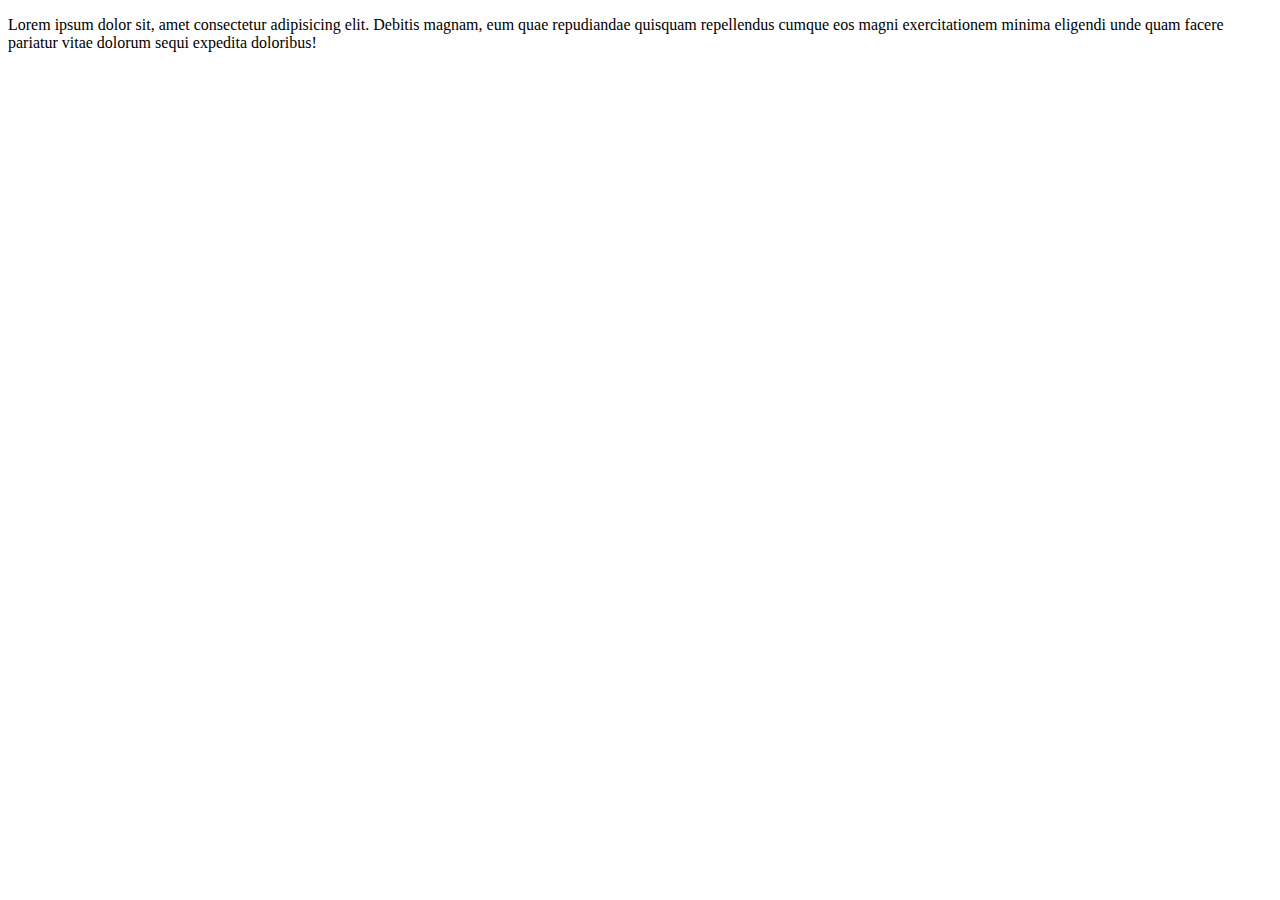
==== main.html @ daeb00fc "mysite" ====
<!DOCTYPE html>
<html lang="ko">
<head>
    <meta charset="UTF-8">
    <meta name="viewport" content="width=device-width, initial-scale=1.0">
    <title>Document</title>
</head>
<body>
    <div class="container">
        <p>Lorem ipsum dolor sit, amet consectetur adipisicing elit. Debitis magnam, eum quae repudiandae quisquam repellendus cumque eos magni exercitationem minima eligendi unde quam facere pariatur vitae dolorum sequi expedita doloribus!</p>
    </div>

</body>
</html>
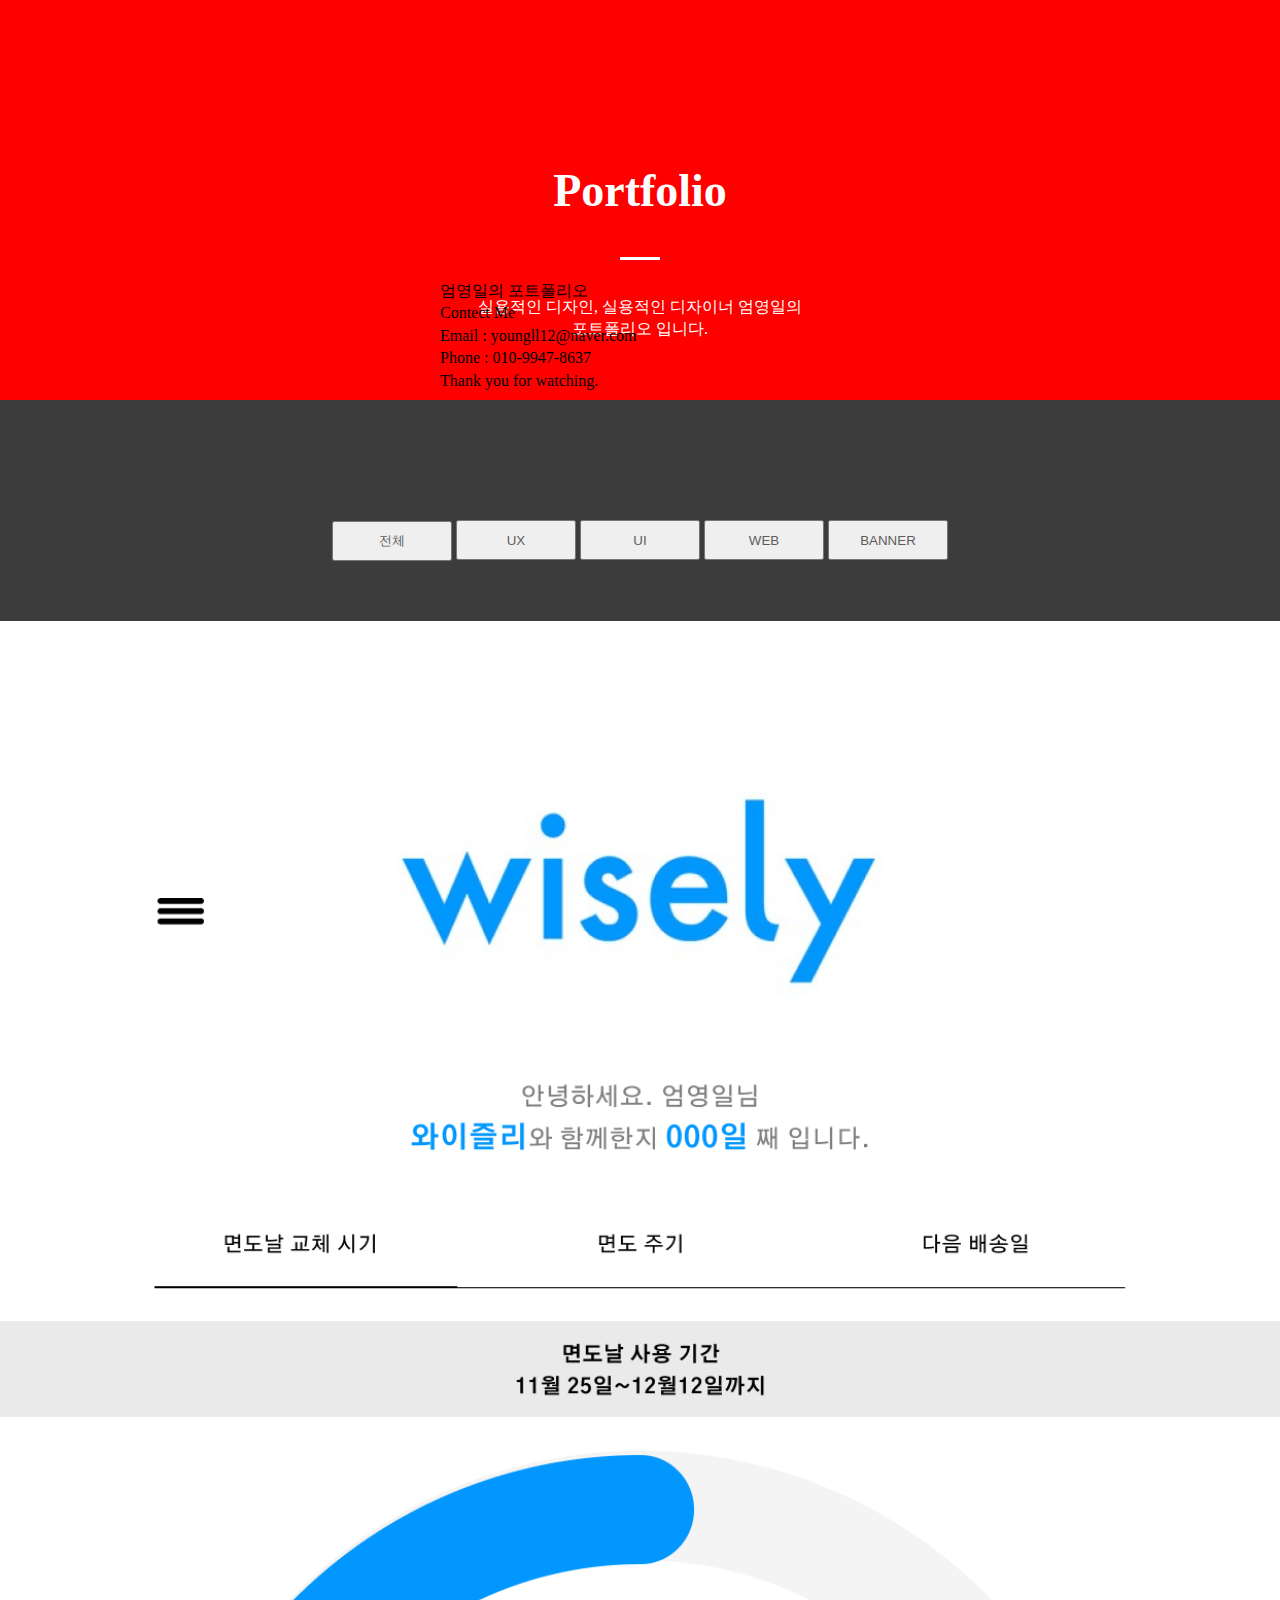
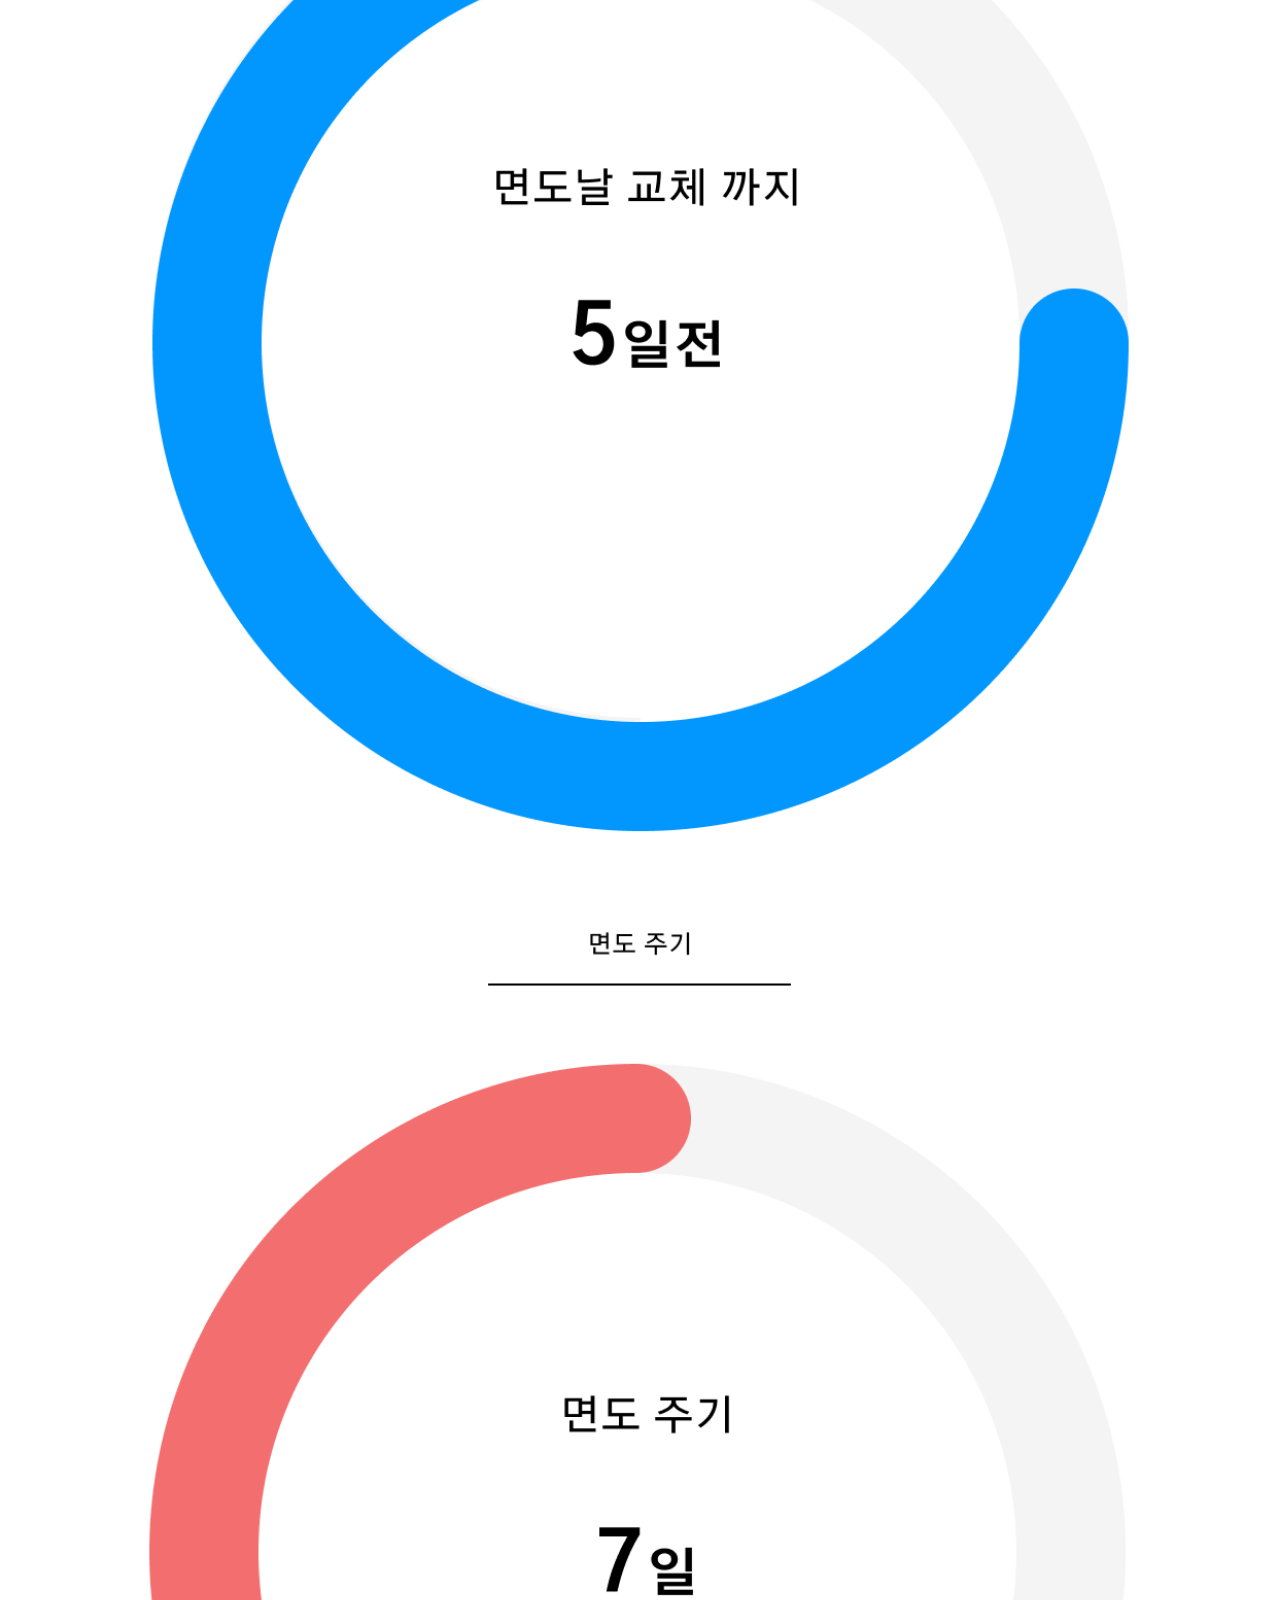
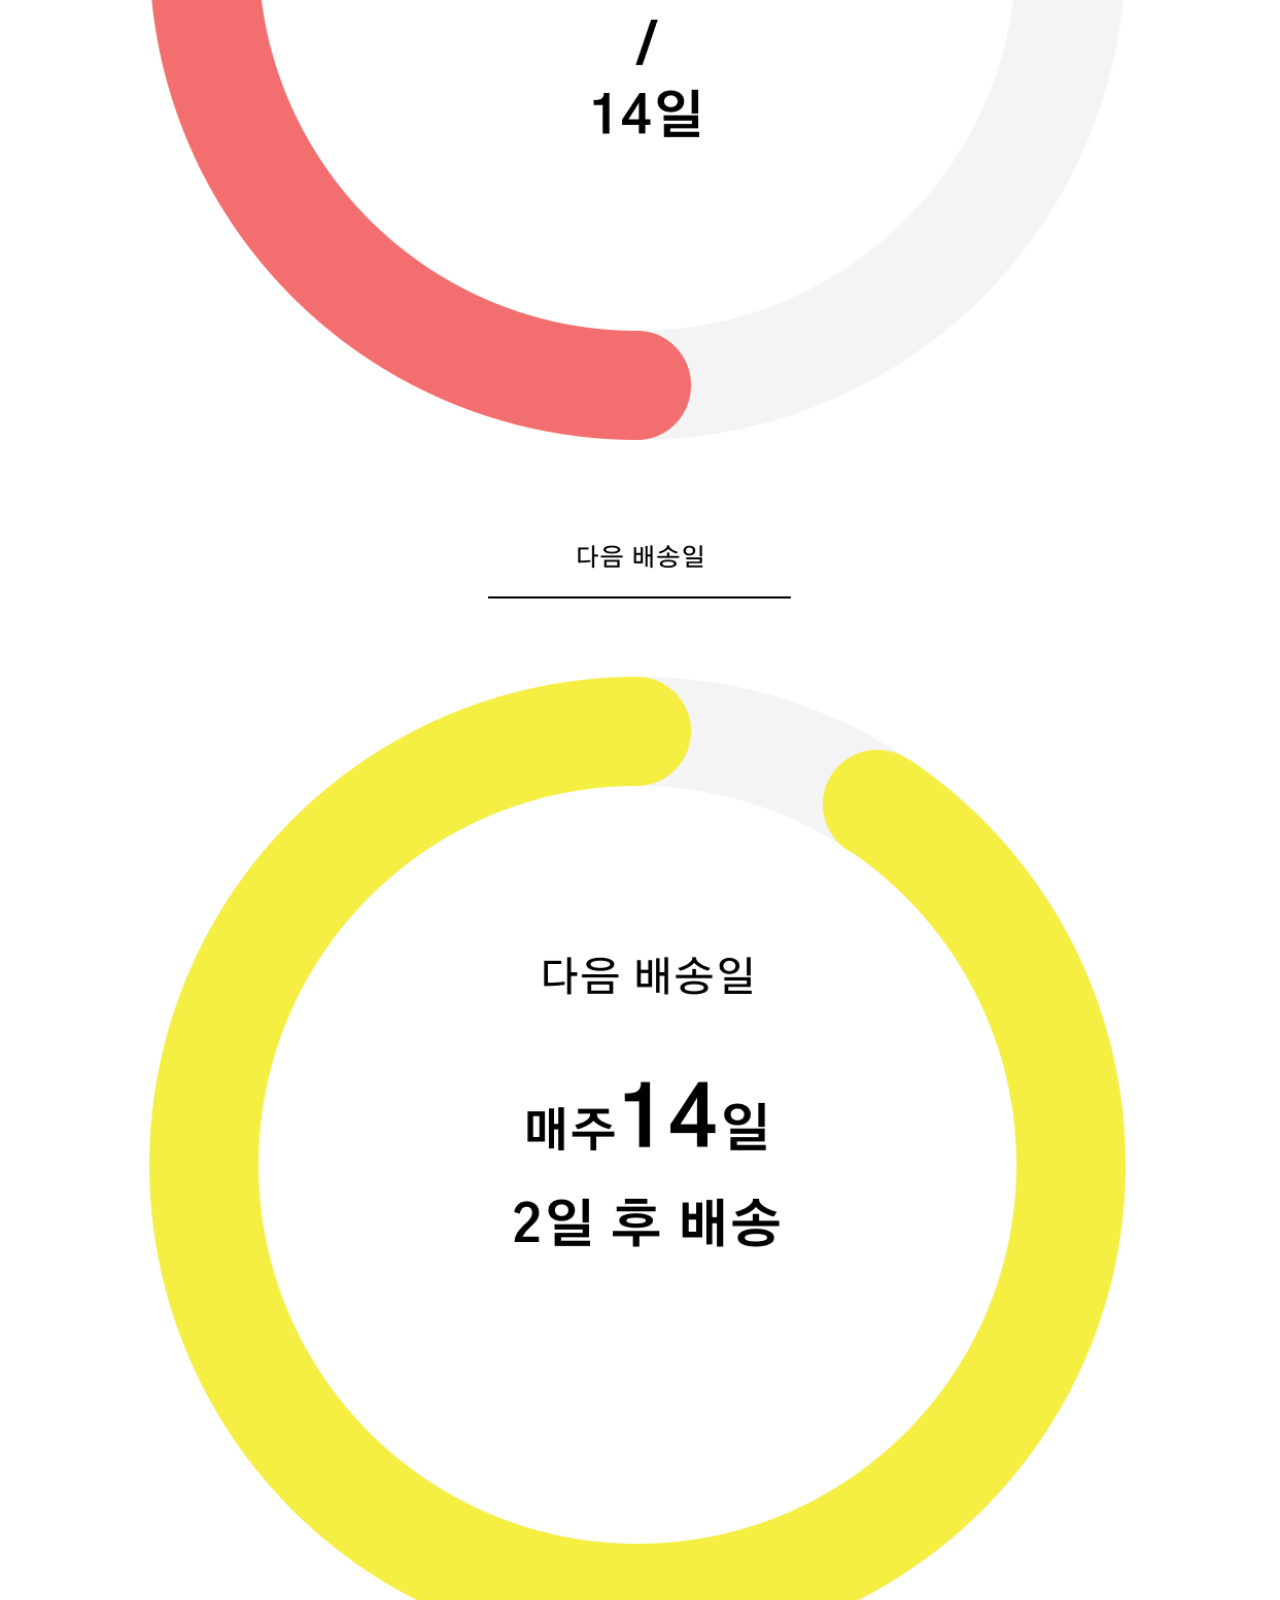
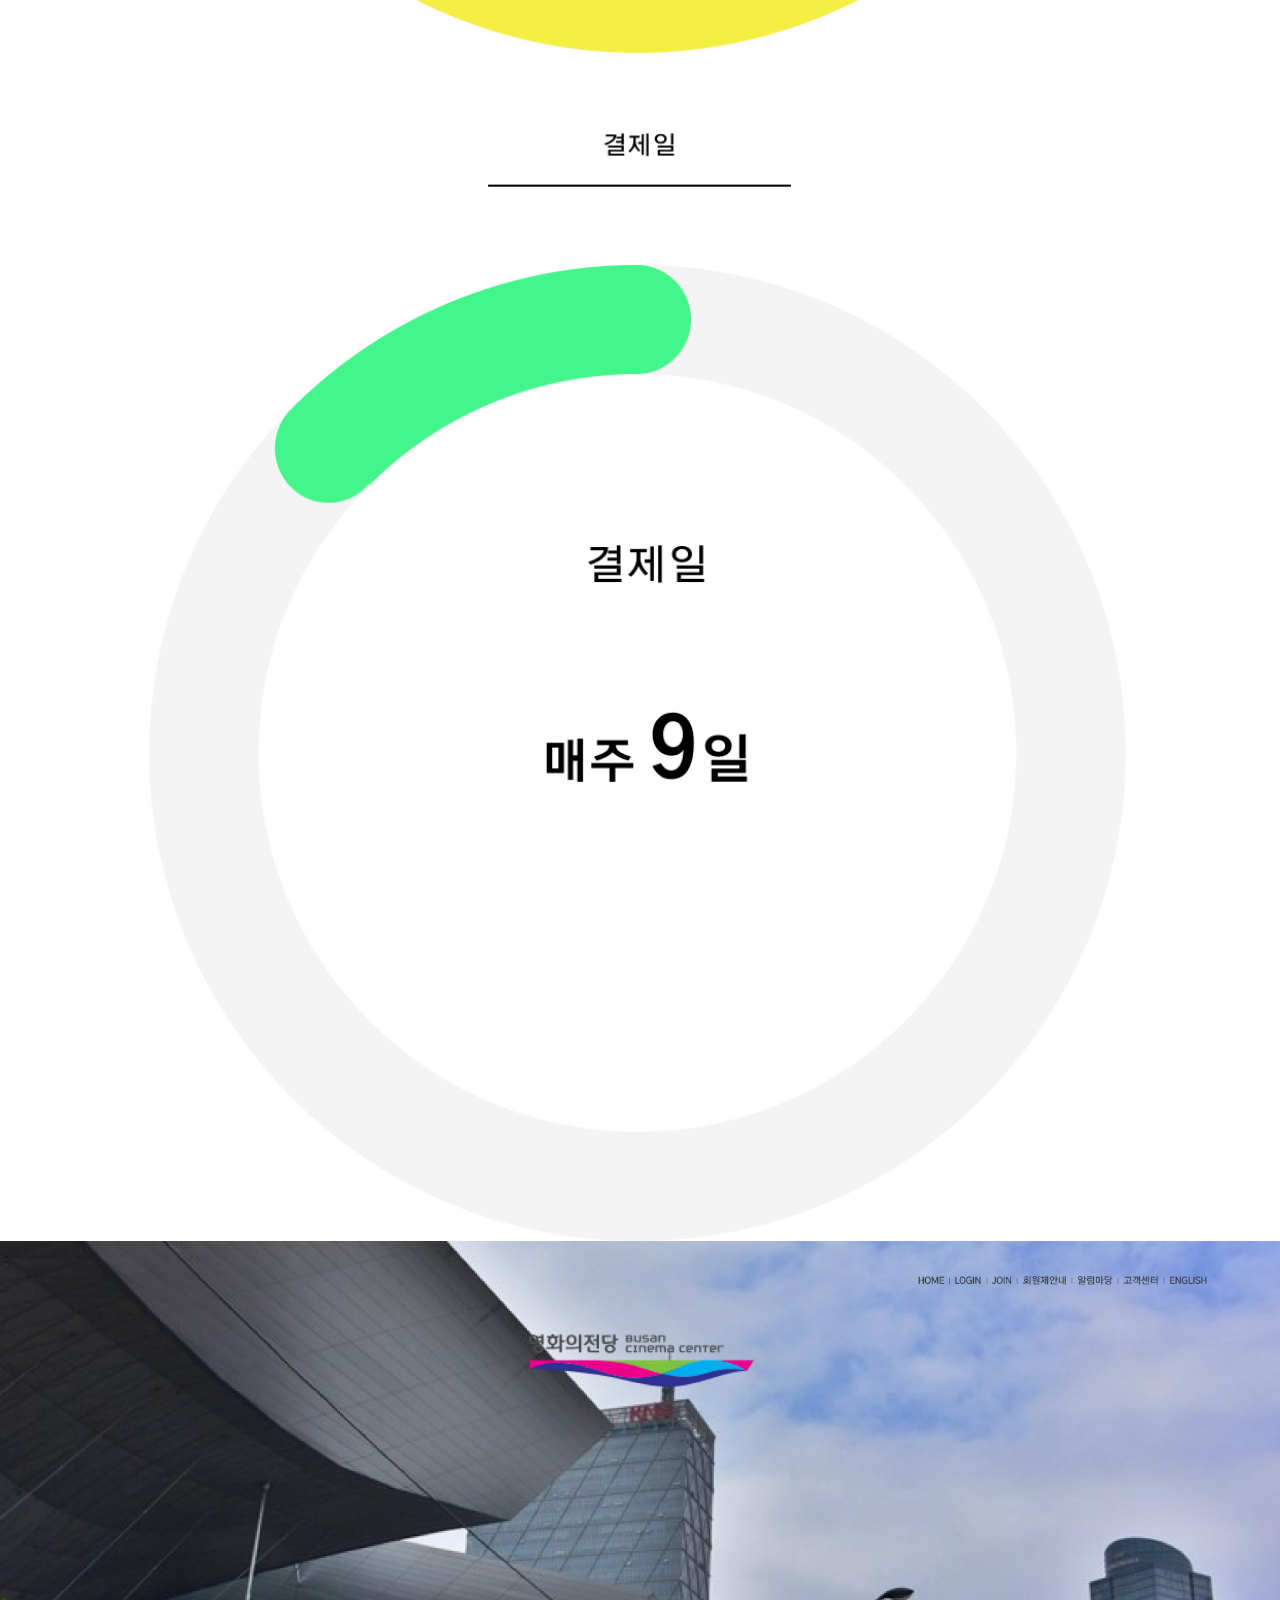
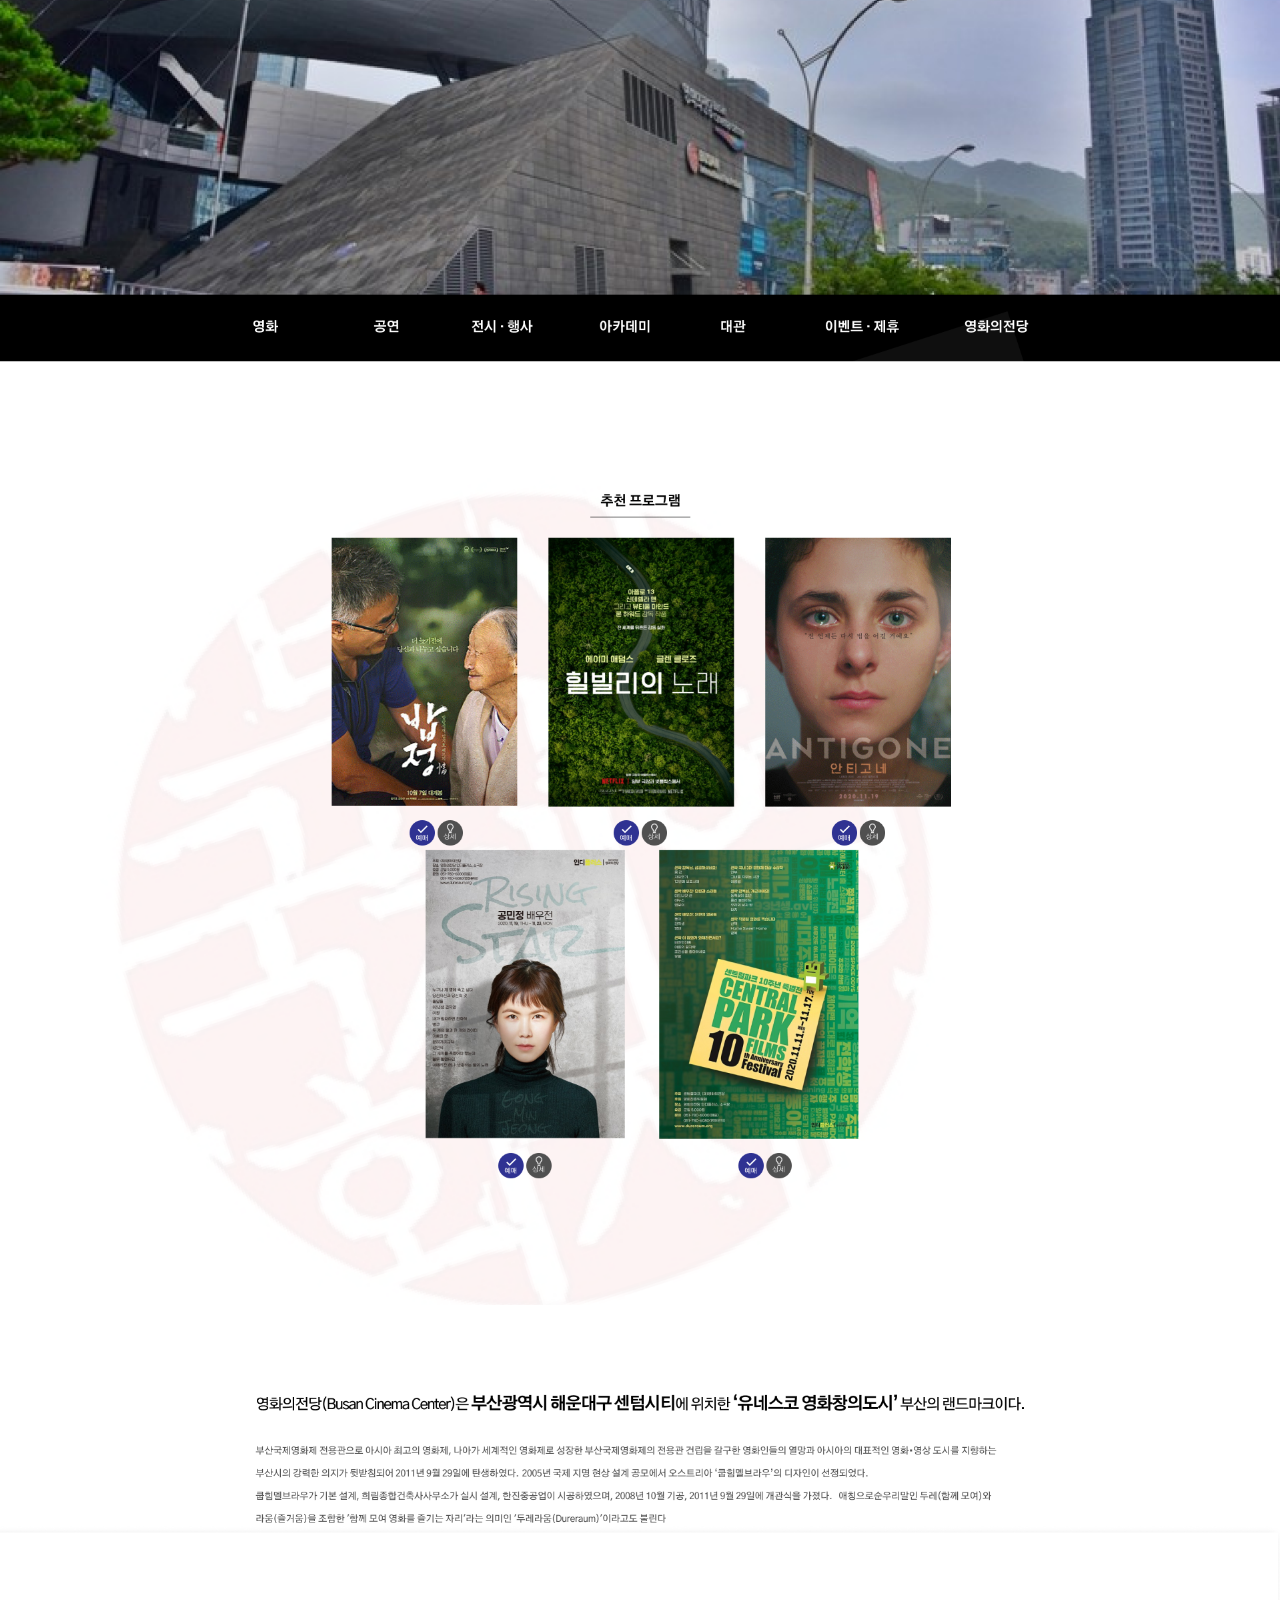
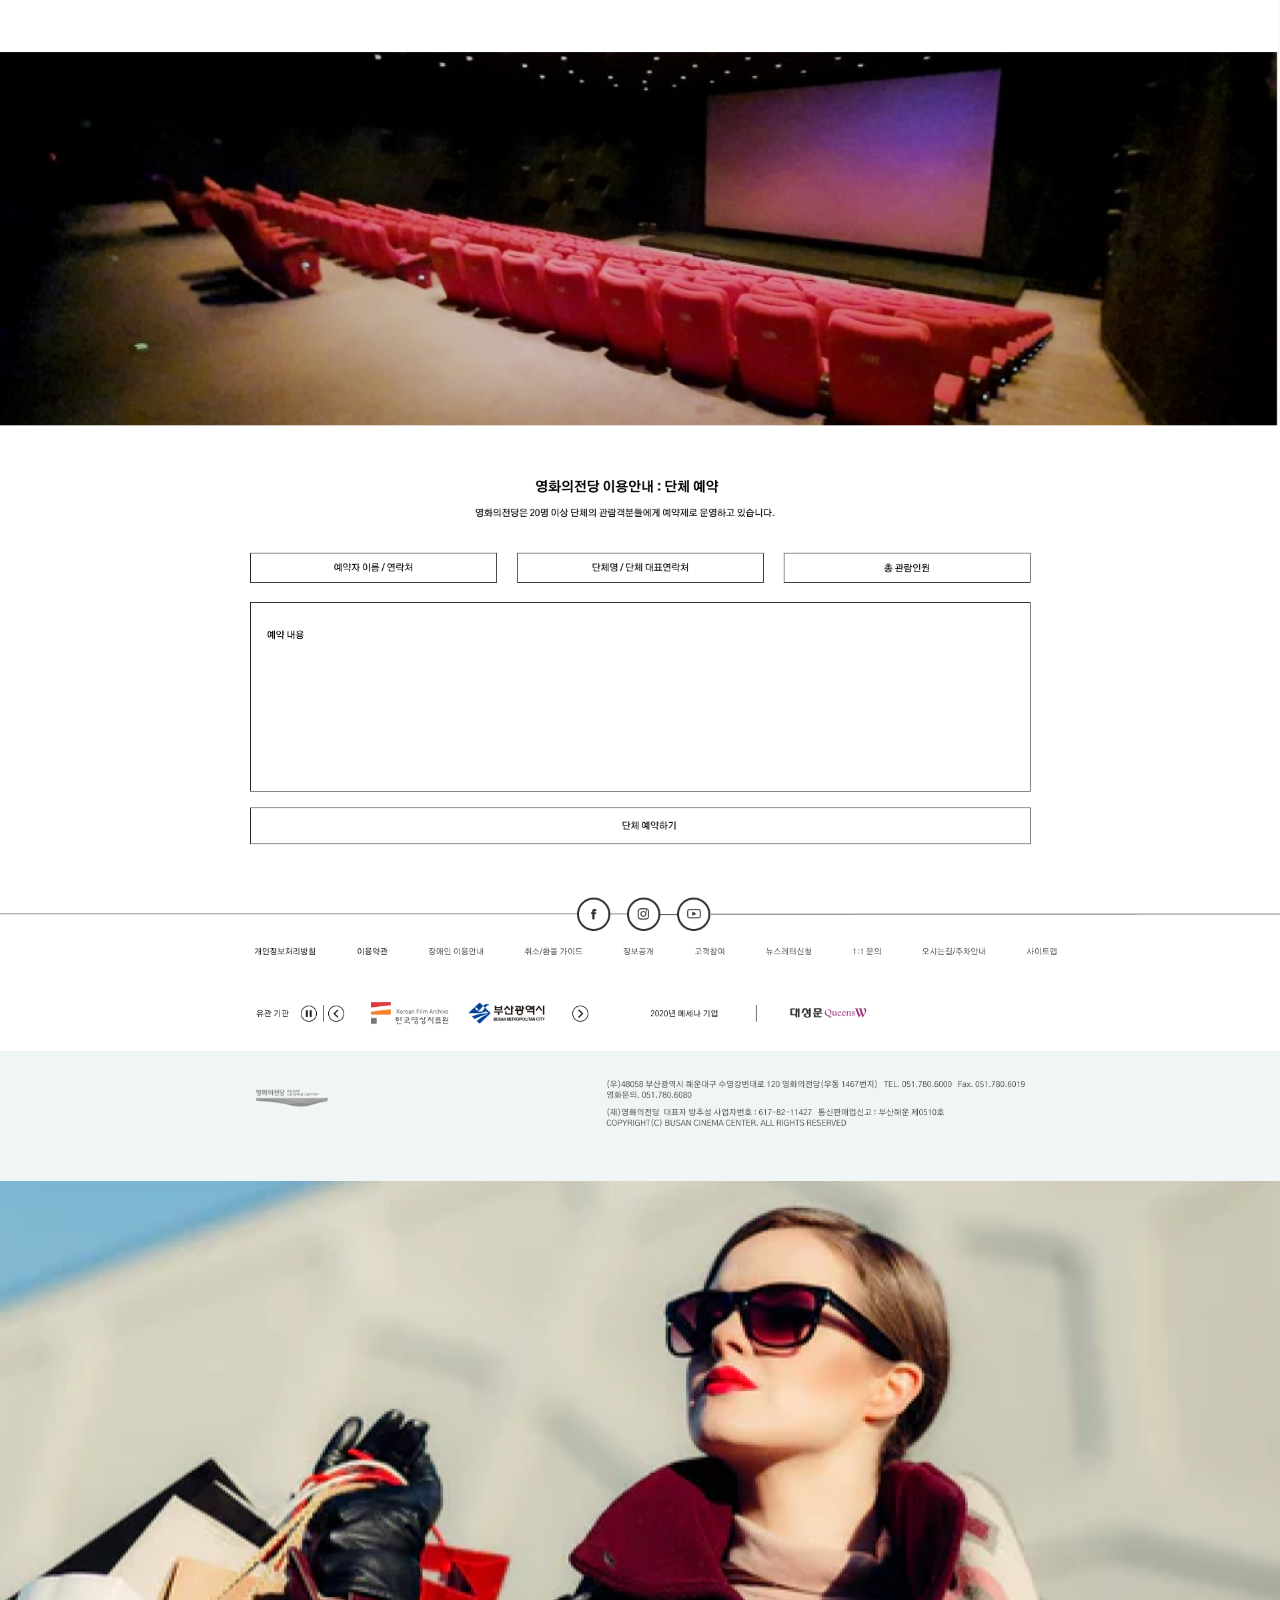
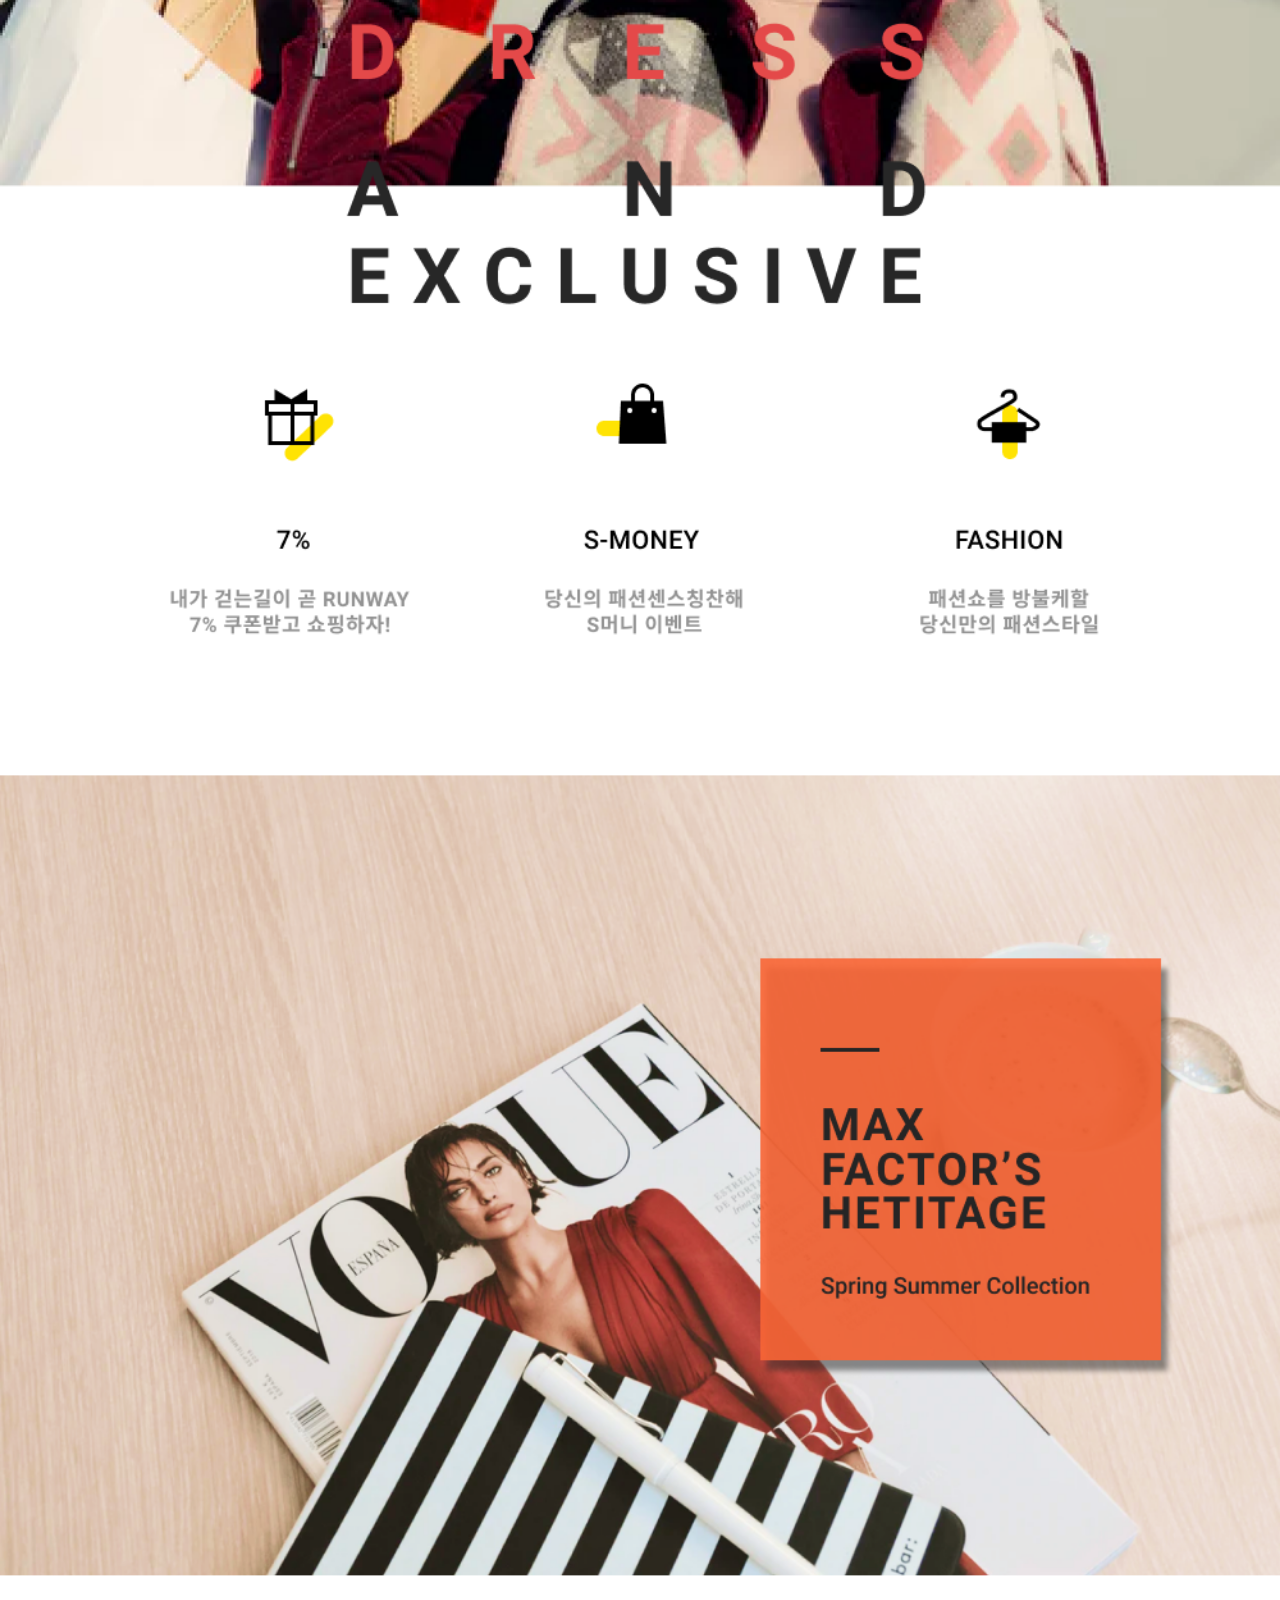
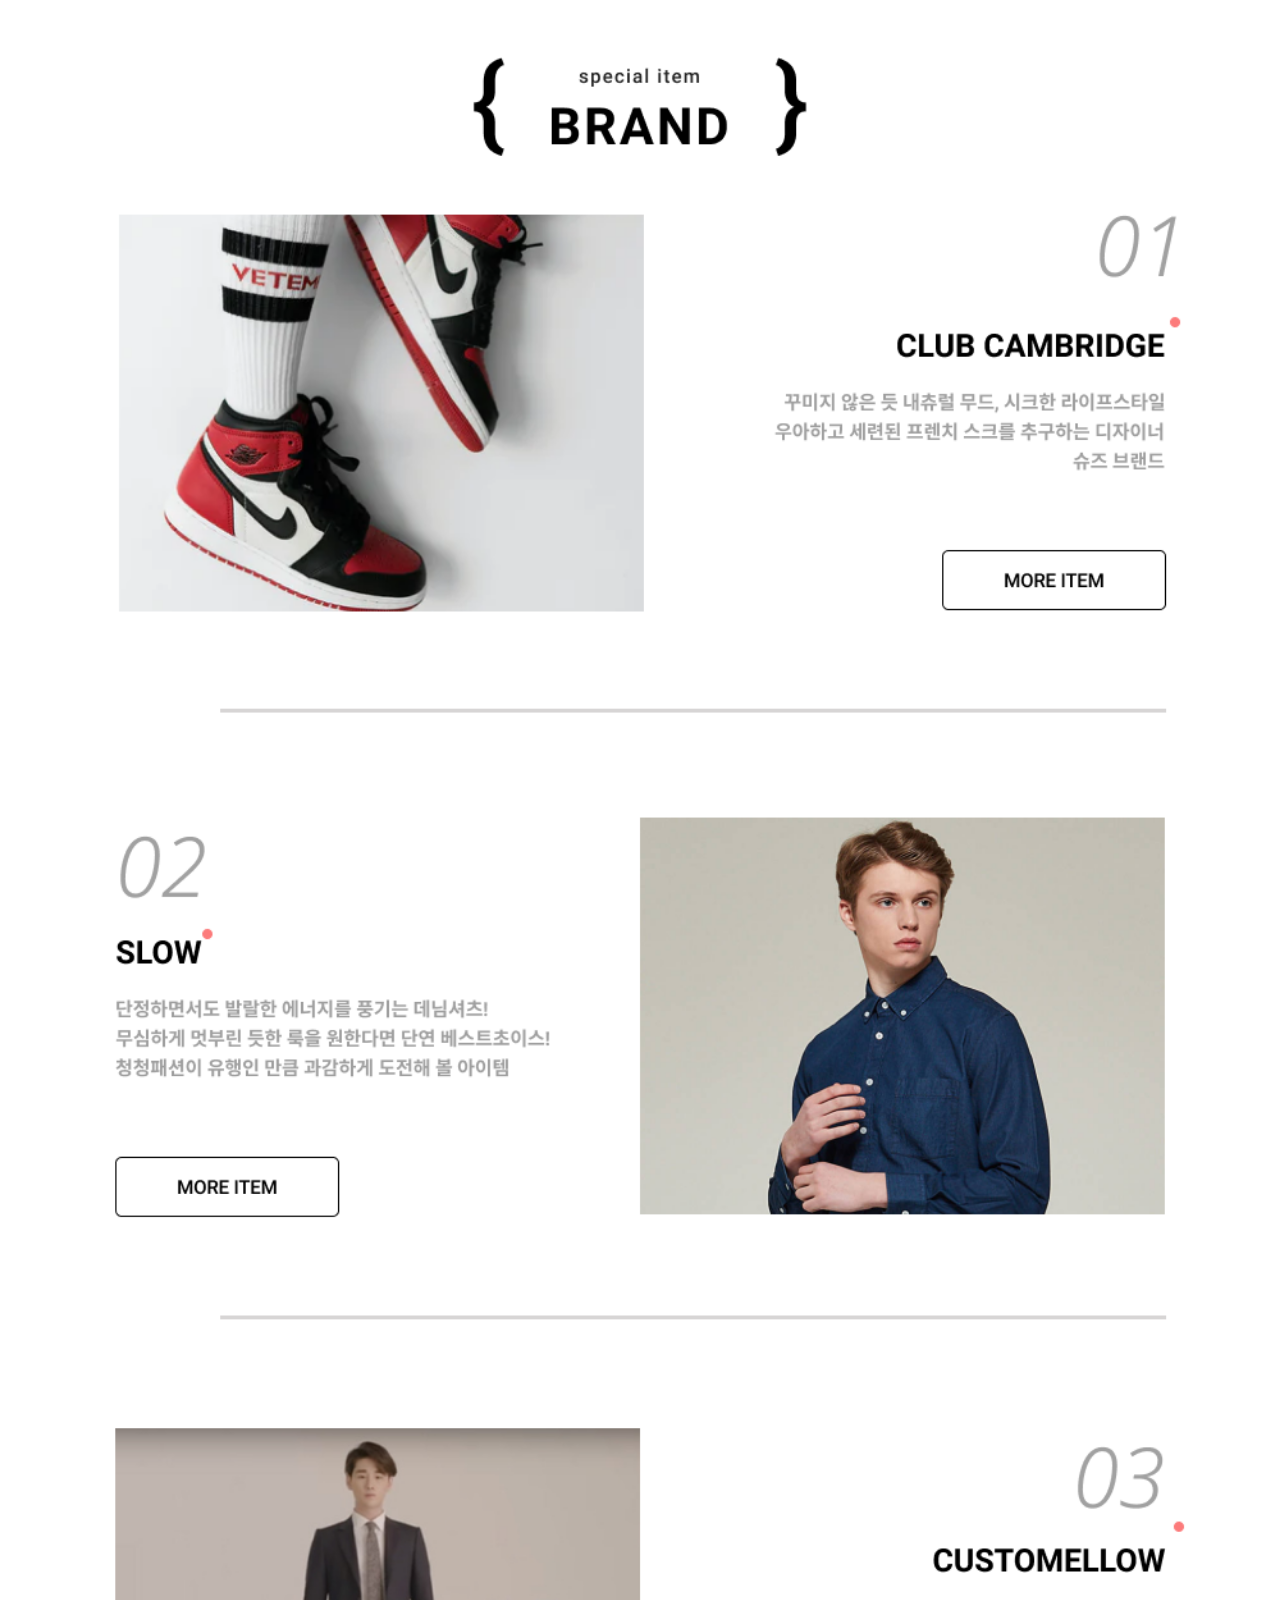
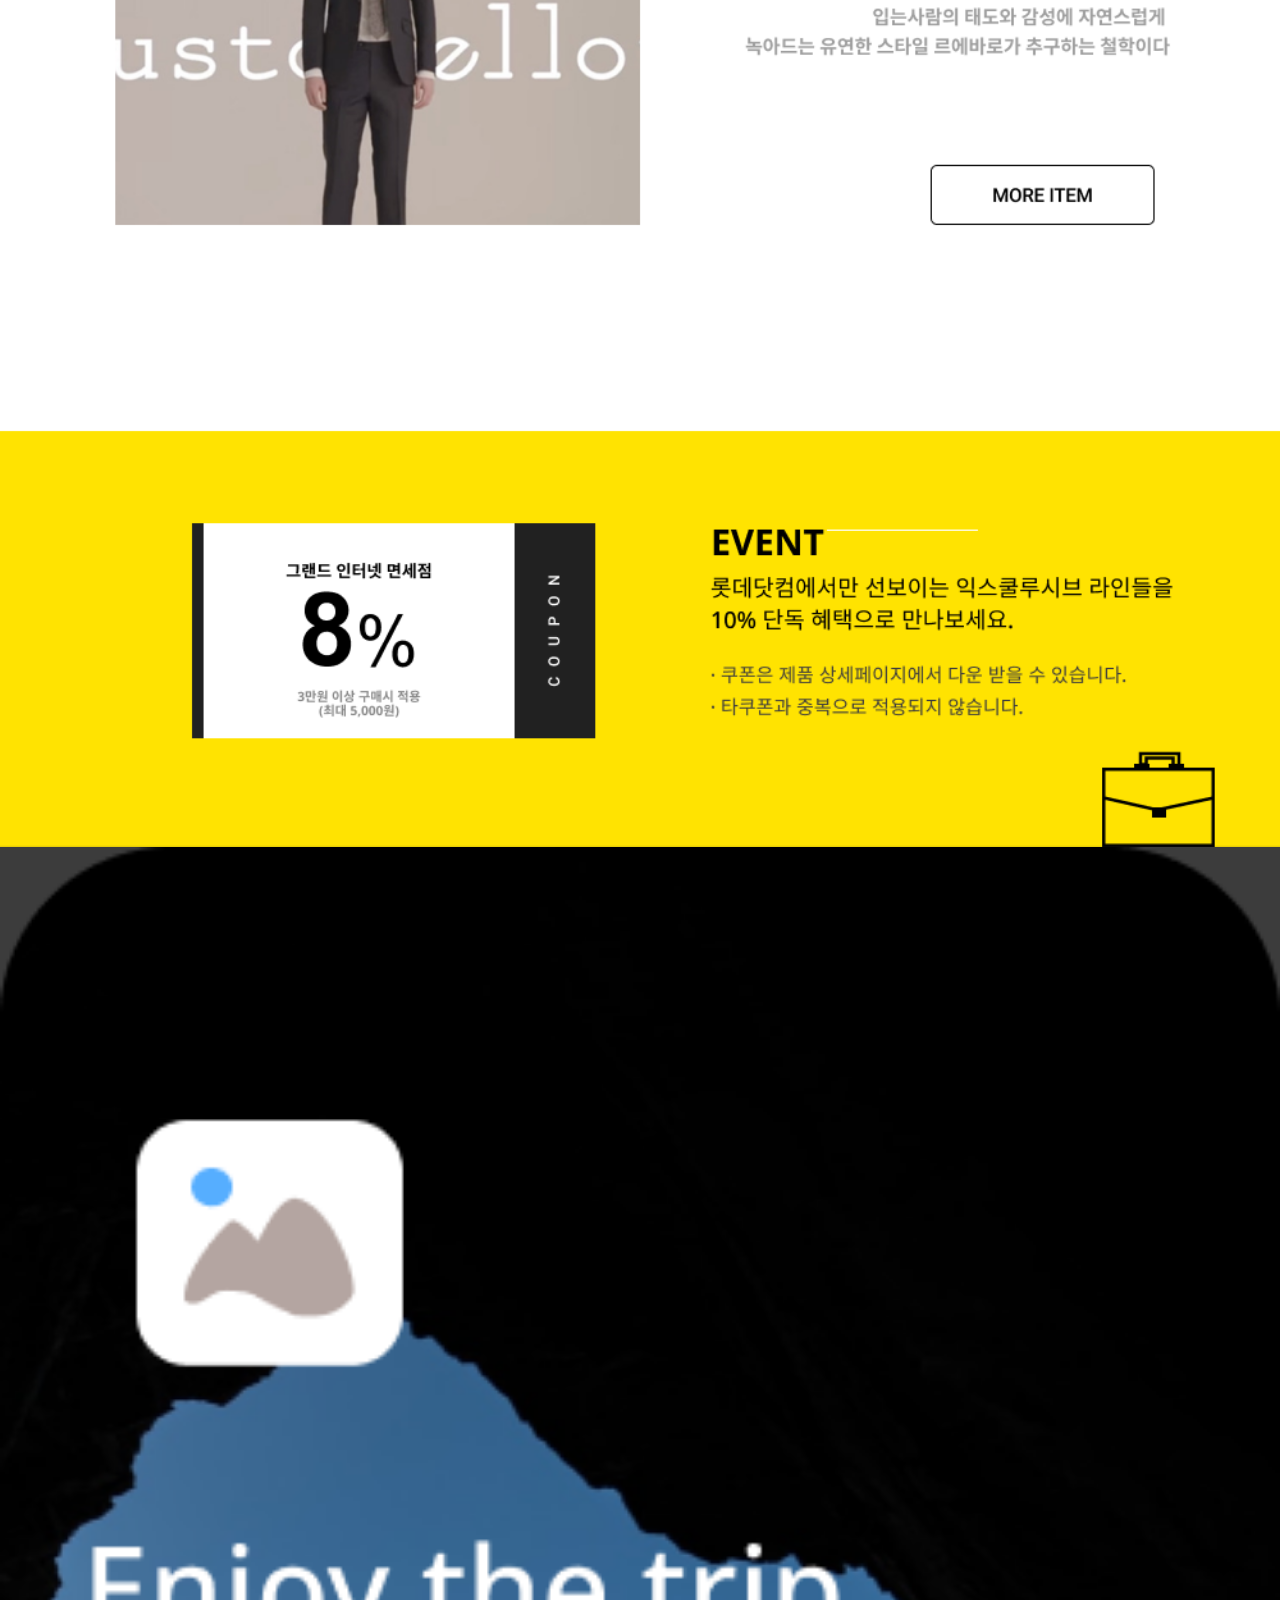
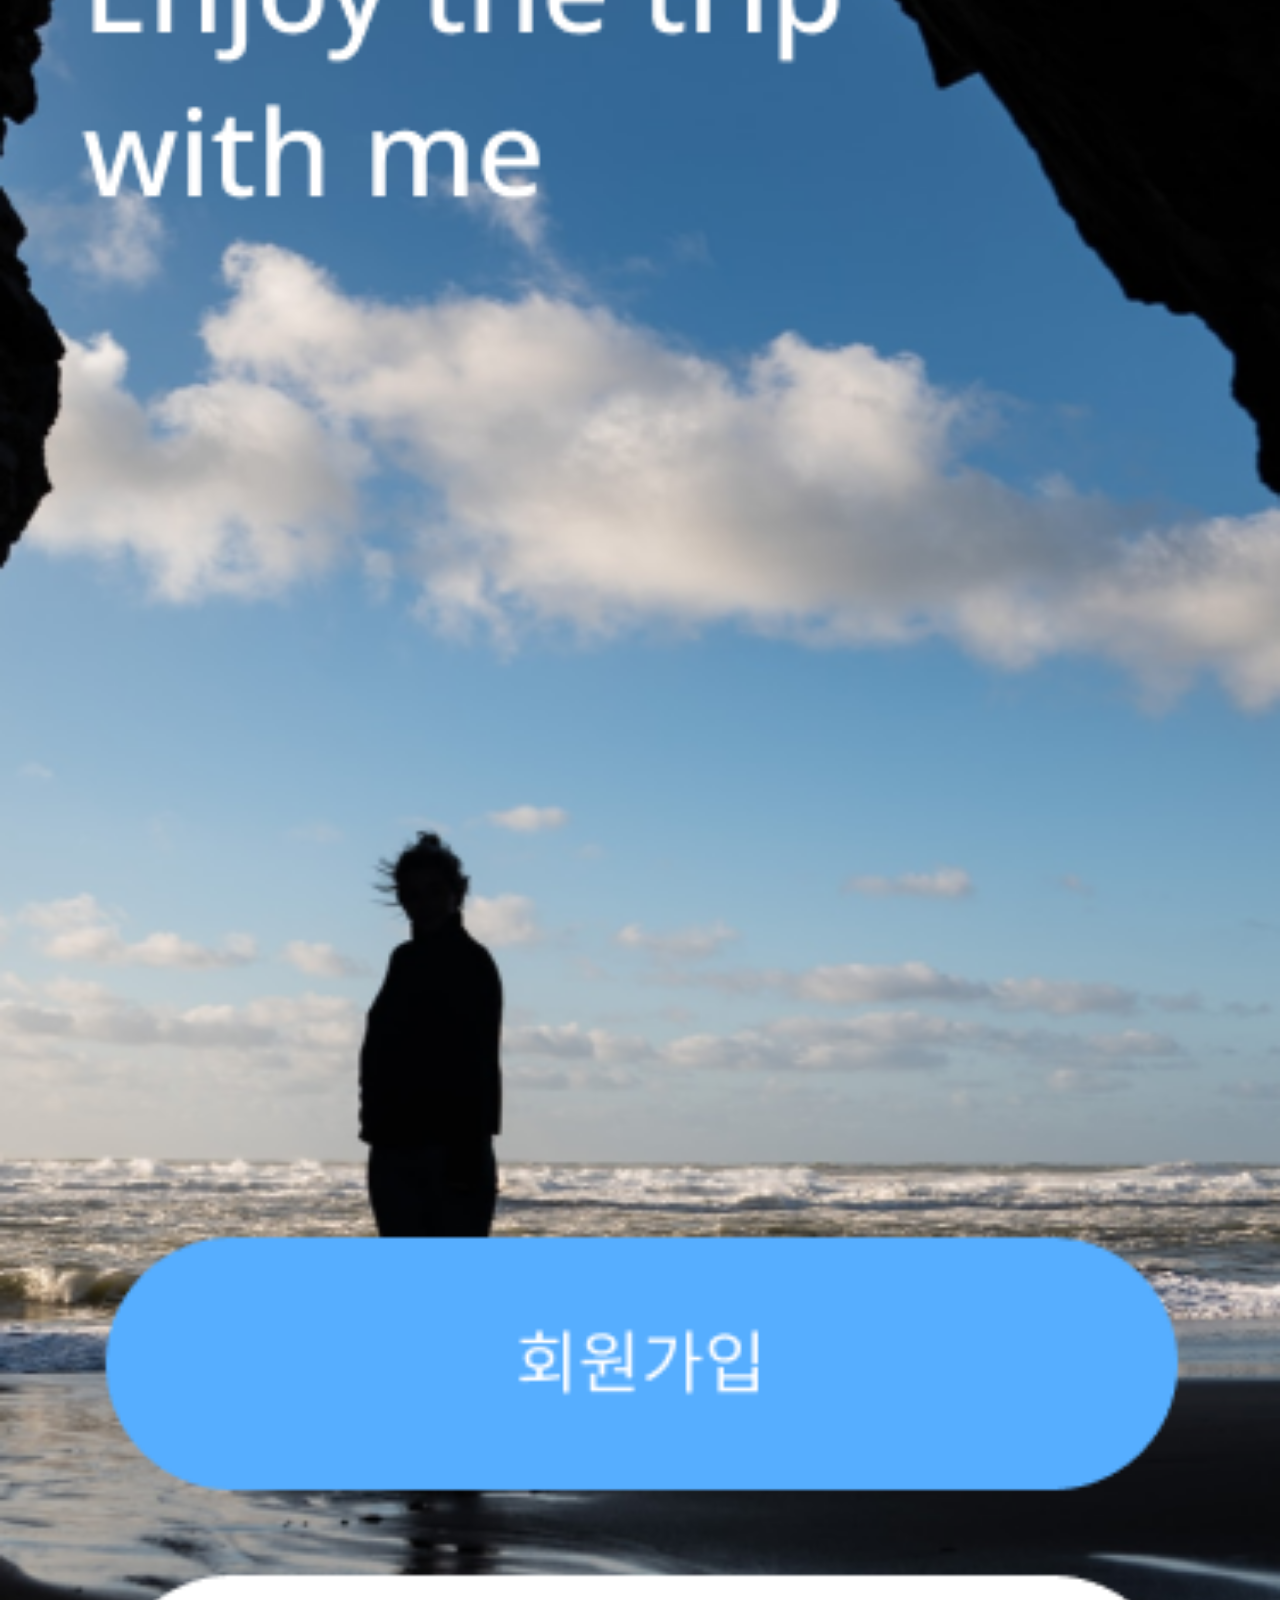
==== commit 155c8eea: "potfolio" ====
--- a/main.html
+++ b/main.html
@@ -3,11 +3,93 @@
 <head>
     <meta charset="UTF-8">
     <meta name="viewport" content="width=device-width, initial-scale=1.0">
-    <title>Document</title>
+    <link rel="stylesheet" href="./common.css">
+    <link rel="stylesheet" href="//cdn.jsdelivr.net/npm/xeicon@2.3.3/xeicon.min.css">
+    <link rel="stylesheet" type="text/css" href="//cdn.jsdelivr.net/npm/slick-carousel@1.8.1/slick/slick.css"/>
+    <link rel="stylesheet" type="text/css" href="//cdn.jsdelivr.net/npm/slick-carousel@1.8.1/slick/slick-theme.css"/>
+    <link rel="stylesheet" href="./js/magnific-popup.css">
+    <script src="https://code.jquery.com/jquery-3.5.1.min.js"></script>
+    <script type="text/javascript" src="//cdn.jsdelivr.net/npm/slick-carousel@1.8.1/slick/slick.min.js"></script>
+    <script src="./js/jquery.magnific-popup.js"></script>
+    <link rel="stylesheet" href="./style.css">
+    <link rel="stylesheet" href="./sub.css">
+    <title>엄영일의 포트폴리오</title>
+
 </head>
 <body>
-    <div class="container">
-        <p>Lorem ipsum dolor sit, amet consectetur adipisicing elit. Debitis magnam, eum quae repudiandae quisquam repellendus cumque eos magni exercitationem minima eligendi unde quam facere pariatur vitae dolorum sequi expedita doloribus!</p>
+    <div class="sub_header">
+        <!-- <div class="container"> -->
+            <div class="sub_header_title">
+                <h2>Portfolio</h2>
+                <p>실용적인 디자인, 실용적인 디자이너 엄영일의 포트폴리오 입니다.</p>
+            </div>
+        </div>
+        
+        <!-- 컨텐츠 01 -->
+        <section>
+            <div class="portfolio_btns">
+                <button data-filter="*" class="portfolio_btn on">전체</button>
+                <button data-filter=".UX" class="portfolio_btn">UX</button>
+                <button data-filter="UI" class="portfolio_btn">UI</button>
+                <button data-filter="WEB" class="portfolio_btn">WEB</button>
+                <button data-filter="BANNER" class="portfolio_btn">BANNER</button>
+            </div>
+
+            <div class="grid">
+                <div class="grid-sizer">
+
+                    <a class="gird_item UX" href="./img/UX/메인 페이지.png" title="이미지갤러리">
+                        <img src="./img/UX/메인 페이지.png" alt="img">
+                            </a>
+
+                    <a class="gird_item UI" href='./img/UI/영화의전당 리디자인.png' title="이미지갤러리">
+                    <img src="./img/UI/영화의전당 리디자인.png" alt="img">
+                        </a>
+
+                    <a href="grid-item banner" href="./img/배너디자인/배너1.png.png" title="이미지 갤러리"></a>
+                    <img src="./img/배너디자인/배너1.png" alt="img`">
+
+                    <a href="grid-item UX" href="./img/UX/트립화면.png" title="이미지 갤러리"></a>
+                    <img src="./img/UX/트립화면.png" alt="img`">
+
+                    <a href="grid-item UI" href="./img/UI/웹디자인.png" title="이미지 갤러리"></a>
+                    <img src="./img/UI/웹디자인.png" alt="img`">
+
+                    <a href="grid-item banner" href="./img/배너디자인/배너2.png" title="이미지 갤러리"></a>
+                    <img src="./img/배너디자인/배너2.png" alt="img`">
+
+                    <a class="gird_item UX" href="./img/UX/로그인화면.png" title="이미지갤러리">
+                        <img src="./img/UX/로그인화면.png" alt="img">
+                            </a>
+                    <a href="grid-item UI" href="./img/UI/스크롤3.png" title="이미지 갤러리"></a>
+                    <img src="./img/UI/스크롤3.png" alt="img`"></a>
+
+                    <a href="grid-item banner" href="./img/배너디자인/image 9.png" title="이미지 갤러리"></a>
+                    <img src="./img/배너디자인/image 9.png" alt="img`"></a>
+
+                    <a href="grid-item banner" href="./img/배너디자인/image 10.png" title="이미지 갤러리"></a>
+                    <img src="./img/배너디자인/image 10.png" alt="img`"></a>
+                </div>
+            </div>
+        </section>
+        <!-- 풋터 -->
+        <footer>
+        <div class="container">
+            <div class="footer_nav">
+                <ul class="footer_menu">
+                    <li><a href="https://www.instagram.com/"><i class="xi-instagram"></i></a>
+                    <li><a href="https://www.instagram.com/"><i class="xi-facebook-official"></i></a></li>
+                </ul>
+            </div>
+            <p class="foot_info">
+                엄영일의 포트폴리오<br/>
+                Contect Me<br/>
+                Email : youngll12@naver.com</br>
+                Phone : 010-9947-8637</br>
+            </p>
+            <P class="copyright">Thank you for watching. </P>
+        </div>
+    </footer>
     </div>
 
 </body>
--- a/common.css
+++ b/common.css
@@ -0,0 +1,159 @@
+/* http://meyerweb.com/eric/tools/css/reset/ 
+   v2.0 | 20110126
+   License: none (public domain)
+*/
+
+html,
+body,
+div,
+span,
+applet,
+object,
+iframe,
+h1,
+h2,
+h3,
+h4,
+h5,
+h6,
+p,
+blockquote,
+pre,
+a,
+abbr,
+acronym,
+address,
+big,
+cite,
+code,
+del,
+dfn,
+em,
+img,
+ins,
+kbd,
+q,
+s,
+samp,
+small,
+strike,
+strong,
+sub,
+sup,
+tt,
+var,
+b,
+u,
+i,
+center,
+dl,
+dt,
+dd,
+ol,
+ul,
+li,
+fieldset,
+form,
+label,
+legend,
+table,
+caption,
+tbody,
+tfoot,
+thead,
+tr,
+th,
+td,
+article,
+aside,
+canvas,
+details,
+embed,
+figure,
+figcaption,
+footer,
+header,
+hgroup,
+menu,
+nav,
+output,
+ruby,
+section,
+summary,
+time,
+mark,
+audio,
+video {
+  margin: 0;
+  padding: 0;
+  border: 0;
+  font-size: 100%;
+  font: inherit;
+  vertical-align: baseline;
+}
+/* HTML5 display-role reset for older browsers */
+article,
+aside,
+details,
+figcaption,
+figure,
+footer,
+header,
+hgroup,
+menu,
+nav,
+section {
+  display: block;
+}
+body {
+  line-height: 1;
+}
+ol,
+ul {
+  list-style: none;
+}
+blockquote,
+q {
+  quotes: none;
+}
+blockquote:before,
+blockquote:after,
+q:before,
+q:after {
+  content: "";
+  content: none;
+}
+table {
+  border-collapse: collapse;
+  border-spacing: 0;
+}
+a {
+  text-decoration: none;
+  color: inherit;
+}
+
+img {
+  width: 100%;
+  display: block;
+}
+
+h2 {
+  font-size: 46px;
+  font-weight: 700;
+  line-height: 1.4;
+}
+
+h3 {
+  font-size: 26px;
+  font-weight: 500;
+  margin-bottom: 10px;
+}
+
+h4 {
+  font-size: 26px;
+  font-weight: 700;
+}
+
+p {
+  line-height: 1.4;
+}
--- a/style.css
+++ b/style.css
@@ -0,0 +1,143 @@
+@import url("https://fonts.googleapis.com/css2?family=Nanum+Gothic+Coding:wght@400;700&display=swap");
+/* 팝업창 */
+
+:root {
+  --primary: #333;
+  --accent: #fd7272;
+  --accent2: #38ada9;
+  --gray-dark: #5d5d5d;
+  --gray-mid: #808080;
+  --gray-light: #e0e0e0;
+}
+
+.popup {
+  width: 1100px;
+  height: 800px;
+  background: #fff;
+  position: absolute;
+  border-radius: 20px;
+  top: 50%;
+  left: 50%;
+  transform: translate(-50%, -50%);
+  padding: 0 100px;
+  display: flex;
+  align-items: center;
+}
+.popup .face_left {
+  width: 214px;
+  margin-top: 20%;
+  /* margin-bottom: 20px; */
+  /* padding: 0 50px; */
+  /* border-radius: 50px; */
+  /* background: red; */
+}
+
+.popup .sub_title {
+  padding-left: 160px;
+  box-sizing: border-box;
+  margin-bottom: 100px;
+}
+
+.logos {
+  display: flex;
+  justify-content: center;
+  align-items: center;
+  width: 100%;
+  /* background: blue; */
+  padding-left: 150px;
+  box-sizing: border-box;
+  margin-bottom: 100px;
+}
+
+.logos li {
+  width: 50px;
+}
+
+.logo_img {
+  margin: 0 15px;
+  /* background: red; */
+}
+.popup p a {
+  border: 1px solid rgba(0, 0, 0, 0.2);
+  background: #3c3c3c;
+  border-radius: 20px;
+  color: #fff;
+  padding: 10px 20px;
+}
+
+.popup h2 {
+  font-size: 50px;
+  font-weight: 700;
+}
+
+.popup .font_1 {
+  font-size: 23px;
+  font-weight: 700;
+  margin-bottom: 2px;
+}
+
+.popup p {
+  font-size: 18px;
+  margin-bottom: 20px;
+  font-weight: 700;
+}
+
+.popup h3 {
+  font-size: 24px;
+  margin-bottom: 30px;
+}
+/* right */
+.popup h4 {
+}
+
+/* 홈페이지 창 */
+
+body {
+  background: #3c3c3c;
+  /* position: relative; */
+}
+
+.container {
+  width: 400px;
+  height: 250px;
+  /* background: red; */
+  position: absolute;
+  top: 45%;
+  left: 50%;
+  transform: translate(-50%, -50%);
+}
+
+.container h1 {
+  font-size: 50px;
+  color: #fd792f;
+  font-weight: 400;
+  text-align: center;
+  line-height: 1.4;
+  margin-bottom: 20px;
+}
+
+.container h1 span {
+  display: block;
+  color: #fff;
+}
+
+.search_area {
+  /* background: red; */
+  position: relative;
+}
+
+.search_area input {
+  padding: 13px;
+  font-size: 16px;
+  width: 100%;
+  box-sizing: border-box;
+}
+
+.search_area a {
+  position: absolute;
+  top: 50%;
+  transform: translateY(-50%);
+  right: 13px;
+  font-size: 30px;
+  color: #666;
+}
--- a/sub.css
+++ b/sub.css
@@ -0,0 +1,50 @@
+.sub_header {
+  height: 400px;
+  background-color: red;
+  display: flex;
+  align-items: center;
+  justify-content: center;
+  color: #fff;
+  text-align: center;
+}
+
+.sub_header_title {
+  position: relative;
+  top: 50px;
+}
+
+.sub_header_title p {
+  width: 70%;
+  margin: 0 auto;
+}
+
+.sub_header_title h2 {
+  padding-bottom: 36px;
+  margin-bottom: 36px;
+  position: relative;
+}
+
+.sub_header_title h2::before {
+  content: "";
+  position: absolute;
+  bottom: 0;
+  left: 50%;
+  transform: translateX(-50%);
+  width: 40px;
+  height: 3px;
+  background: #fff;
+}
+
+/* 내용 */
+
+/* 버튼 */
+.portfolio_btns {
+  text-align: center;
+  margin: 120px 0 60px;
+}
+
+.portfolio_btn {
+  width: 120px;
+  height: 40px;
+  color: var(--gray-dark);
+}
